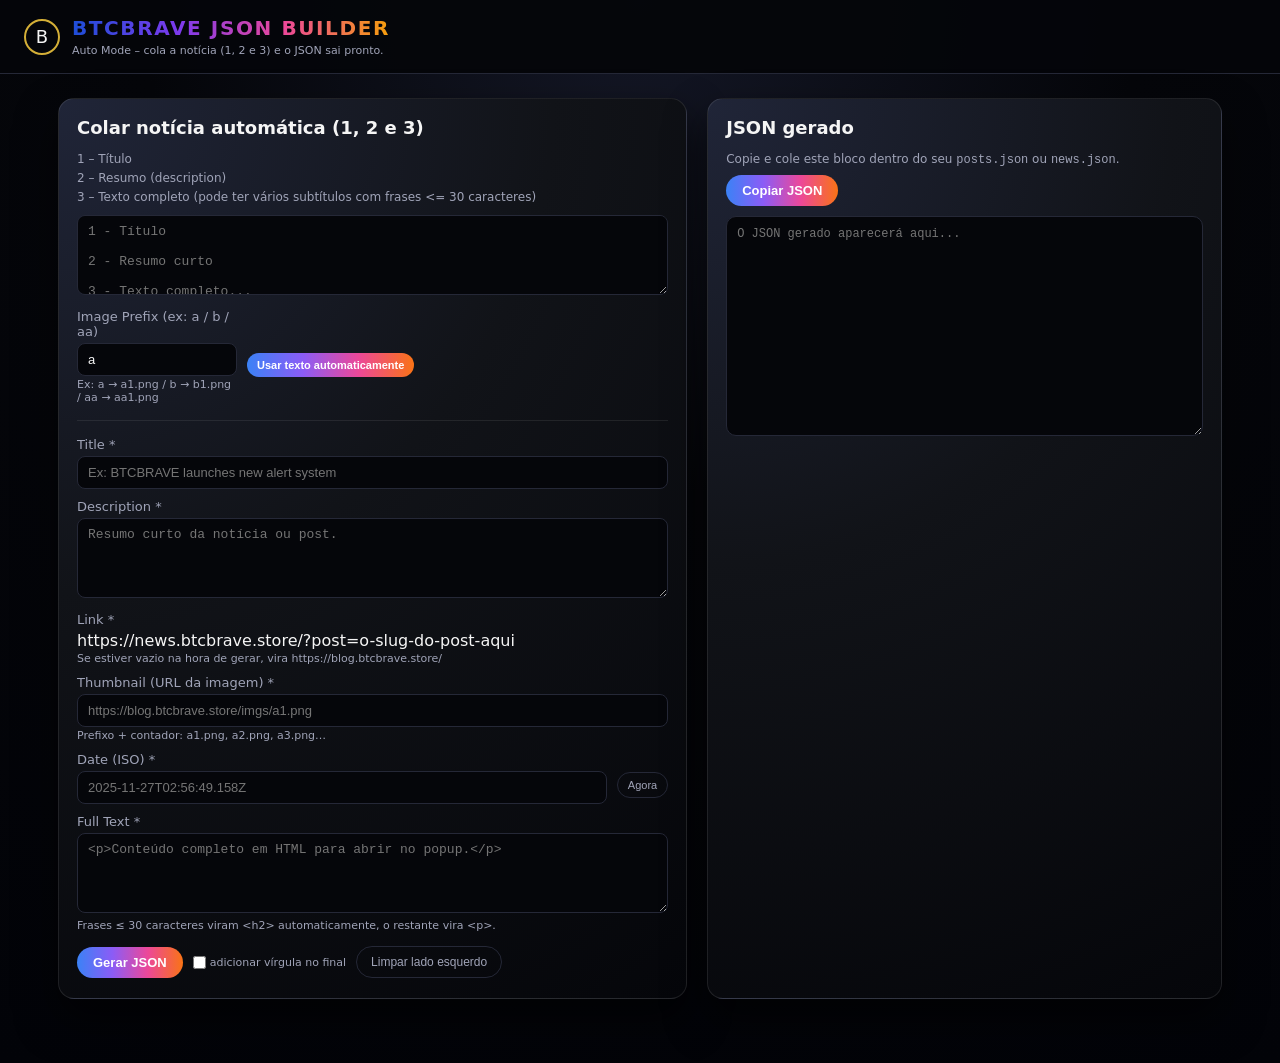
==== builder.html @ 75b8f395 "Update builder.html" ====
<!DOCTYPE html>
<html lang="en">
<head>
  <meta charset="UTF-8" />
  <title>BTCBRAVE – JSON Builder (Auto Mode)</title>
  <meta name="viewport" content="width=device-width, initial-scale=1.0" />
  <style>
    :root {
      --bg-main: #05060a;
      --bg-card: #111318;
      --accent: #d4af37;
      --accent-soft: #ffdd70;
      --text-main: #f5f5f5;
      --text-muted: #a0a4b8;
      --border-soft: #252837;
    }

    * { box-sizing: border-box; }

    body {
      margin: 0;
      font-family: system-ui, -apple-system, BlinkMacSystemFont, "Segoe UI", Arial, sans-serif;
      background: radial-gradient(circle at top, #151827 0, #05060a 40%, #020308 100%);
      color: var(--text-main);
    }

    header {
      padding: 16px 24px;
      border-bottom: 1px solid var(--border-soft);
      display: flex;
      justify-content: space-between;
      align-items: center;
      background: rgba(5, 6, 10, 0.96);
    }

    .logo-area {
      display: flex;
      align-items: center;
      gap: 12px;
    }

    .logo-badge {
      width: 36px;
      height: 36px;
      border-radius: 999px;
      border: 2px solid var(--accent);
      display: flex;
      align-items: center;
      justify-content: center;
      font-size: 18px;
    }

    .logo-text {
      font-weight: 800;
      font-size: 20px;
      letter-spacing: 0.08em;
      text-transform: uppercase;
      background: linear-gradient(90deg,#1d4ed8,#7c3aed,#ec4899,#f59e0b);
      -webkit-background-clip: text;
      -webkit-text-fill-color: transparent;
    }

    .subtitle {
      font-size: 11px;
      color: var(--text-muted);
      margin-top: 4px;
    }

    .wrapper {
      max-width: 1200px;
      margin: 24px auto;
      padding: 0 18px 40px;
      display: grid;
      grid-template-columns: minmax(0, 1.1fr) minmax(0, 0.9fr);
      gap: 20px;
    }

    @media (max-width: 900px) {
      .wrapper {
        grid-template-columns: 1fr;
      }
    }

    .card {
      background: radial-gradient(circle at top left, #202538 0, #111318 45%, #05060a 100%);
      border-radius: 16px;
      border: 1px solid rgba(255,255,255,0.1);
      padding: 18px 18px 20px;
      box-shadow: 0 20px 40px rgba(0,0,0,0.6);
    }

    .card h2 {
      margin: 0 0 10px;
      font-size: 18px;
    }

    .card small {
      color: var(--text-muted);
      font-size: 12px;
    }

    .field-group {
      margin-top: 10px;
    }

    .field-group label {
      display: block;
      font-size: 13px;
      margin-bottom: 4px;
      color: var(--text-muted);
    }

    .field-group input,
    .field-group textarea {
      width: 100%;
      padding: 8px 10px;
      border-radius: 8px;
      border: 1px solid var(--border-soft);
      background: #05060a;
      color: var(--text-main);
      font-size: 13px;
      resize: vertical;
    }

    .field-group textarea {
      min-height: 80px;
      max-height: 260px;
    }

    .inline-fields {
      display: flex;
      gap: 10px;
      flex-wrap: wrap;
      align-items: center;
    }

    .inline-fields .field-group {
      flex: 1 1 150px;
    }

    .hint {
      font-size: 11px;
      color: var(--text-muted);
      margin-top: 2px;
    }

    .btn-row {
      margin-top: 14px;
      display: flex;
      gap: 10px;
      flex-wrap: wrap;
      align-items: center;
    }

    .primary-btn {
      border-radius: 999px;
      padding: 8px 16px;
      border: none;
      background: linear-gradient(90deg,#3b82f6,#8b5cf6,#ec4899,#f97316);
      color: #fff;
      font-size: 13px;
      font-weight: 600;
      cursor: pointer;
    }

    .secondary-btn {
      border-radius: 999px;
      padding: 8px 14px;
      border: 1px solid var(--border-soft);
      background: transparent;
      color: var(--text-muted);
      font-size: 12px;
      cursor: pointer;
    }

    .small-btn {
      padding: 6px 10px;
      font-size: 11px;
    }

    .comma-toggle {
      display: inline-flex;
      align-items: center;
      gap: 4px;
      font-size: 11px;
      color: var(--text-muted);
    }

    .comma-toggle input {
      margin: 0;
    }

    .output-area textarea {
      width: 100%;
      min-height: 220px;
      background: #05060a;
      color: #d1fae5;
      border-radius: 10px;
      border: 1px solid var(--border-soft);
      padding: 10px;
      font-family: "JetBrains Mono", "Fira Code", monospace;
      font-size: 12px;
      resize: vertical;
      white-space: pre;
    }
  </style>
</head>
<body>
  <header>
    <div class="logo-area">
      <div class="logo-badge">B</div>
      <div>
        <div class="logo-text">BTCBRAVE JSON BUILDER</div>
        <div class="subtitle">Auto Mode – cola a notícia (1, 2 e 3) e o JSON sai pronto.</div>
      </div>
    </div>
  </header>

  <div class="wrapper">
    <!-- LADO ESQUERDO: FORMULÁRIO -->
    <div class="card">
      <h2>Colar notícia automática (1, 2 e 3)</h2>
      <small>
        1 – Título<br>
        2 – Resumo (description)<br>
        3 – Texto completo (pode ter vários subtítulos com frases &lt;= 30 caracteres)
      </small>

      <div class="field-group" style="margin-top:10px;">
        <textarea id="autoText" placeholder="1 - Título&#10;&#10;2 - Resumo curto&#10;&#10;3 - Texto completo..."></textarea>
      </div>

      <div class="inline-fields">
        <div class="field-group" style="max-width:160px;">
          <label for="imgPrefix">Image Prefix (ex: a / b / aa)</label>
          <input id="imgPrefix" type="text" value="a" maxlength="4">
          <div class="hint">Ex: a → a1.png / b → b1.png / aa → aa1.png</div>
        </div>
        <div class="field-group" style="flex:0 0 auto; margin-top:26px;">
          <button type="button" class="primary-btn small-btn" id="useAutoText">
            Usar texto automaticamente
          </button>
        </div>
      </div>

      <hr style="margin:16px 0; border:0; border-top:1px solid rgba(255,255,255,0.08);">

      <div class="field-group">
        <label for="title">Title *</label>
        <input id="title" type="text" placeholder="Ex: BTCBRAVE launches new alert system">
      </div>

      <div class="field-group">
        <label for="description">Description *</label>
        <textarea id="description" placeholder="Resumo curto da notícia ou post."></textarea>
      </div>

      <div class="field-group">
        <label for="link">Link *</label>
        https://news.btcbrave.store/?post=o-slug-do-post-aqui
        <div class="hint">Se estiver vazio na hora de gerar, vira https://blog.btcbrave.store/</div>
      </div>

      <div class="field-group">
        <label for="thumbnail">Thumbnail (URL da imagem) *</label>
        <input id="thumbnail" type="text" placeholder="https://blog.btcbrave.store/imgs/a1.png">
        <div class="hint">Prefixo + contador: a1.png, a2.png, a3.png…</div>
      </div>

      <div class="inline-fields">
        <div class="field-group">
          <label for="pubDate">Date (ISO) *</label>
          <input id="pubDate" type="text" placeholder="2025-11-27T02:56:49.158Z">
        </div>
        <div class="field-group" style="flex:0 0 auto; margin-top:24px;">
          <button class="secondary-btn small-btn" id="nowBtn">Agora</button>
        </div>
      </div>

      <div class="field-group">
        <label for="fullText">Full Text *</label>
        <textarea id="fullText" placeholder="<p>Conteúdo completo em HTML para abrir no popup.</p>"></textarea>
        <div class="hint">Frases ≤ 30 caracteres viram &lt;h2&gt; automaticamente, o restante vira &lt;p&gt;.</div>
      </div>

      <div class="btn-row">
        <button class="primary-btn" id="generateBtn">Gerar JSON</button>
        <label class="comma-toggle">
          <input type="checkbox" id="commaToggle">
          adicionar vírgula no final
        </label>
        <!-- BOTÃO: LIMPAR LADO ESQUERDO -->
        <button type="button" class="secondary-btn" id="clearLeftBtn">
          Limpar lado esquerdo
        </button>
      </div>
    </div>

    <!-- LADO DIREITO: SAÍDA -->
    <div class="card output-area">
      <h2>JSON gerado</h2>
      <small>Copie e cole este bloco dentro do seu <code>posts.json</code> ou <code>news.json</code>.</small>

      <div class="btn-row" style="margin-top:8px;">
        <button class="primary-btn" id="copyBtn">Copiar JSON</button>
      </div>

      <div class="field-group" style="margin-top:10px;">
        <textarea id="outputJson" readonly placeholder='O JSON gerado aparecerá aqui...'></textarea>
      </div>
    </div>
  </div>

  <script>
  const autoTextEl   = document.getElementById('autoText');
  const imgPrefixEl  = document.getElementById('imgPrefix');

  const titleEl      = document.getElementById('title');
  const descEl       = document.getElementById('description');
  const linkEl       = document.getElementById('link');
  const thumbEl      = document.getElementById('thumbnail');
  const pubDateEl    = document.getElementById('pubDate');
  const fullTextEl   = document.getElementById('fullText');
  const outputJsonEl = document.getElementById('outputJson');
  const commaToggle  = document.getElementById('commaToggle');
  const clearLeftBtn = document.getElementById('clearLeftBtn');

  let imgCounter = 1;

  // Botão "Agora" – data/hora atual em ISO
  document.getElementById('nowBtn').addEventListener('click', () => {
    pubDateEl.value = new Date().toISOString();
  });

  // Botão: usar texto automático (por parágrafos)
  document.getElementById('useAutoText').addEventListener('click', () => {
    const raw    = (autoTextEl.value || '').trim();
    const prefix = (imgPrefixEl.value || 'a').trim();

    if (!raw) {
      alert('Cole o texto com parágrafos:\n\n1º parágrafo = título\n2º parágrafo = resumo\nDo 3º em diante = texto completo');
      return;
    }

    // quebra por PARÁGRAFOS (linha em branco)
    let blocks = raw
      .split(/\n\s*\n+/)       // separa por linhas em branco
      .map(b => b.trim())
      .filter(b => b.length);  // remove vazios

    if (blocks.length < 3) {
      alert('Precisa ter pelo menos: título (1º parágrafo), resumo (2º) e texto completo (3º parágrafo em diante).');
      return;
    }

    // remove numeração tipo "1 ", "2 ", "3 " no começo dos parágrafos
    const cleanBlock = (txt) => txt.replace(/^\d+\s+/, '').trim();

    const title = cleanBlock(blocks[0] || '');
    const desc  = cleanBlock(blocks[1] || '');
    const bodyBlocks = blocks.slice(2).map(cleanBlock);

    if (!title || !desc || bodyBlocks.length === 0) {
      alert('Verifique se o título, o resumo e o texto completo foram preenchidos corretamente.');
      return;
    }

    // monta HTML do texto completo: cada parágrafo → <p>
    const html = bodyBlocks
      .map(par => `<p>${par}</p>`)
      .join('\n\n');

    // preenche campos
    titleEl.value    = title;
    descEl.value     = desc;
    fullTextEl.value = html;

    // -------- IMAGEM AUTOMÁTICA --------
    const imgName = `${prefix}${imgCounter}.png`;
    thumbEl.value = `https://blog.btcbrave.store/imgs/${imgName}`;
    imgCounter++;

    // -------- DATA AUTOMÁTICA --------
    pubDateEl.value = new Date().toISOString();

    // -------- LINK AUTOMÁTICO (slug do título) --------
    const slug = title
      .toLowerCase()
      .normalize('NFD').replace(/[\u0300-\u036f]/g, '') // tira acento
      .replace(/[^a-z0-9\s-]/g, '')                    // tira símbolo
      .trim()
      .replace(/\s+/g, '-');                           // espaço → -
p
    const autoLink = slug
      ? `https://blog.btcbrave.store/${slug}.html`
      : 'https://blog.btcbrave.store/';

    linkEl.value = autoLink;

    alert(`✅ Texto aplicado\n✅ Próxima imagem: ${prefix}${imgCounter}.png`);
  });

  // Botão: Gerar JSON
  document.getElementById('generateBtn').addEventListener('click', () => {
    let finalLink = (linkEl.value || '').trim();
    if (!finalLink) {
      finalLink = 'https://blog.btcbrave.store/';
      linkEl.value = finalLink;
    }

    const obj = {
      title:      titleEl.value.trim(),
      description:descEl.value.trim(),
      link:       finalLink,
      thumbnail:  thumbEl.value.trim(),
      pubDate:    pubDateEl.value.trim(),
      fullText:   fullTextEl.value.trim()
    };
    
    if (!obj.title || !obj.description || !obj.link || !obj.thumbnail || !obj.pubDate) {
      alert('Preencha pelo menos: Title, Description, Link, Thumbnail e pubDate.');
      return;
    }

    let jsonStr = JSON.stringify(obj, null, 2);
    if (commaToggle.checked) {
      jsonStr += ',';
    }

    // 🔹 ACUMULAR JSON (não sobrescreve o que já tem)
    if (outputJsonEl.value.trim()) {
      outputJsonEl.value += "\n\n" + jsonStr;
    } else {
      outputJsonEl.value = jsonStr;
    }
  });

  // Botão: copiar JSON
  document.getElementById('copyBtn').addEventListener('click', async () => {
    const text = outputJsonEl.value.trim();
    if (!text) {
      alert('Nenhum JSON gerado ainda.');
      return;
    }
    try {
      await navigator.clipboard.writeText(text);
      alert('JSON copiado para a área de transferência!');
    } catch (e) {
      alert('Não foi possível copiar automaticamente. Selecione o texto e copie manualmente (Ctrl+C).');
    }
  });

  // Botão: Limpar lado esquerdo (apenas inputs/textarea)
  clearLeftBtn.addEventListener('click', () => {
    autoTextEl.value = '';
    imgPrefixEl.value = '';
    titleEl.value = '';
    descEl.value = '';
    linkEl.value = '';
    thumbEl.value = '';
    pubDateEl.value = '';
    fullTextEl.value = '';
    commaToggle.checked = false;
    // JSON do lado direito permanece intacto
  });
</script>
</body>
</html>
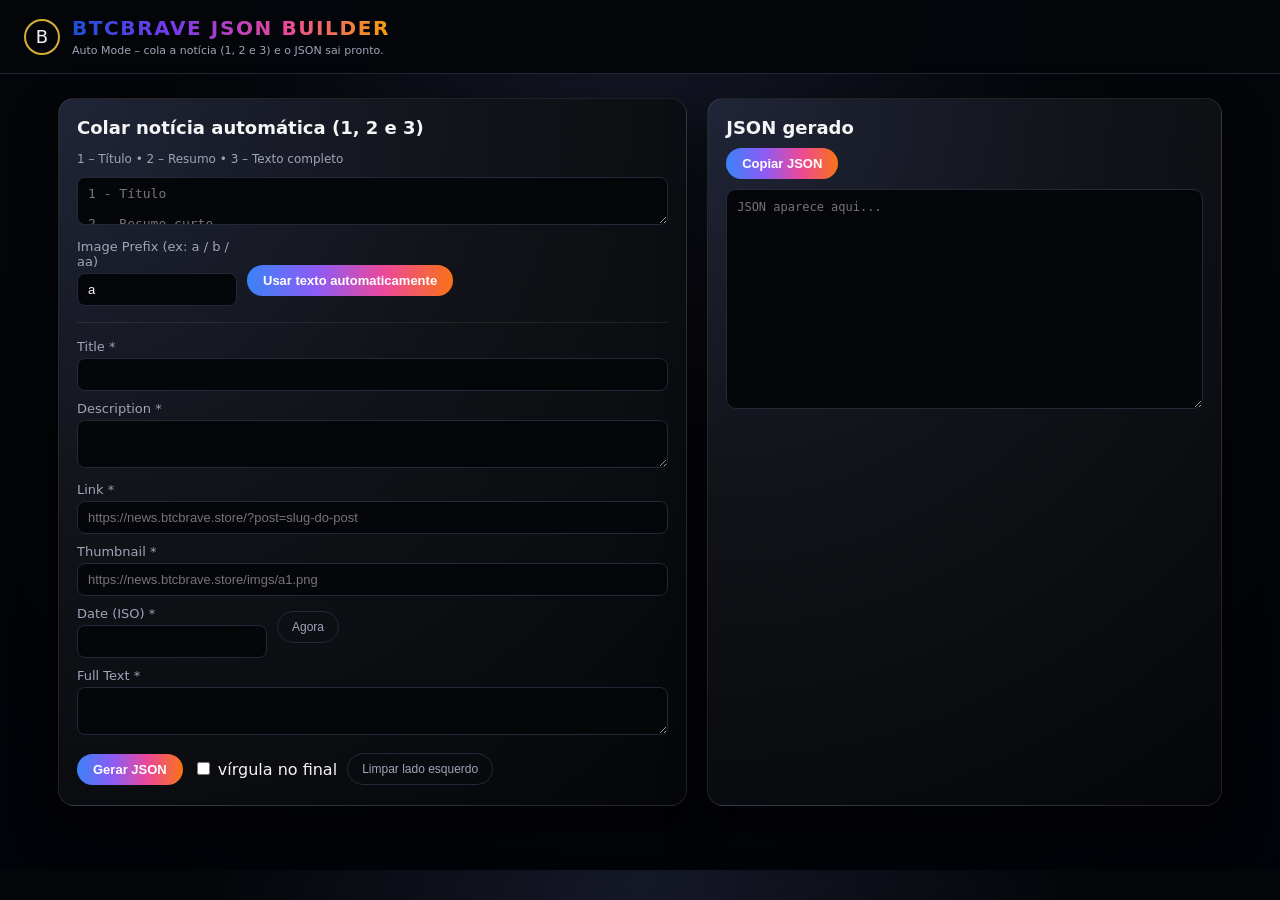
==== commit e37b595c: "Update builder.html" ====
--- a/builder.html
+++ b/builder.html
@@ -122,26 +122,11 @@
       resize: vertical;
     }
 
-    .field-group textarea {
-      min-height: 80px;
-      max-height: 260px;
-    }
-
     .inline-fields {
       display: flex;
       gap: 10px;
       flex-wrap: wrap;
       align-items: center;
-    }
-
-    .inline-fields .field-group {
-      flex: 1 1 150px;
-    }
-
-    .hint {
-      font-size: 11px;
-      color: var(--text-muted);
-      margin-top: 2px;
     }
 
     .btn-row {
@@ -173,23 +158,6 @@
       cursor: pointer;
     }
 
-    .small-btn {
-      padding: 6px 10px;
-      font-size: 11px;
-    }
-
-    .comma-toggle {
-      display: inline-flex;
-      align-items: center;
-      gap: 4px;
-      font-size: 11px;
-      color: var(--text-muted);
-    }
-
-    .comma-toggle input {
-      margin: 0;
-    }
-
     .output-area textarea {
       width: 100%;
       min-height: 220px;
@@ -198,9 +166,8 @@
       border-radius: 10px;
       border: 1px solid var(--border-soft);
       padding: 10px;
-      font-family: "JetBrains Mono", "Fira Code", monospace;
+      font-family: "JetBrains Mono", monospace;
       font-size: 12px;
-      resize: vertical;
       white-space: pre;
     }
   </style>
@@ -217,14 +184,11 @@
   </header>
 
   <div class="wrapper">
-    <!-- LADO ESQUERDO: FORMULÁRIO -->
+
+    <!-- FORMULÁRIO ESQUERDO -->
     <div class="card">
       <h2>Colar notícia automática (1, 2 e 3)</h2>
-      <small>
-        1 – Título<br>
-        2 – Resumo (description)<br>
-        3 – Texto completo (pode ter vários subtítulos com frases &lt;= 30 caracteres)
-      </small>
+      <small>1 – Título • 2 – Resumo • 3 – Texto completo</small>
 
       <div class="field-group" style="margin-top:10px;">
         <textarea id="autoText" placeholder="1 - Título&#10;&#10;2 - Resumo curto&#10;&#10;3 - Texto completo..."></textarea>
@@ -234,12 +198,9 @@
         <div class="field-group" style="max-width:160px;">
           <label for="imgPrefix">Image Prefix (ex: a / b / aa)</label>
           <input id="imgPrefix" type="text" value="a" maxlength="4">
-          <div class="hint">Ex: a → a1.png / b → b1.png / aa → aa1.png</div>
         </div>
         <div class="field-group" style="flex:0 0 auto; margin-top:26px;">
-          <button type="button" class="primary-btn small-btn" id="useAutoText">
-            Usar texto automaticamente
-          </button>
+          <button type="button" class="primary-btn small-btn" id="useAutoText">Usar texto automaticamente</button>
         </div>
       </div>
 
@@ -247,222 +208,171 @@
 
       <div class="field-group">
         <label for="title">Title *</label>
-        <input id="title" type="text" placeholder="Ex: BTCBRAVE launches new alert system">
+        <input id="title" type="text">
       </div>
 
       <div class="field-group">
         <label for="description">Description *</label>
-        <textarea id="description" placeholder="Resumo curto da notícia ou post."></textarea>
+        <textarea id="description"></textarea>
       </div>
 
       <div class="field-group">
         <label for="link">Link *</label>
-        https://news.btcbrave.store/?post=o-slug-do-post-aqui
-        <div class="hint">Se estiver vazio na hora de gerar, vira https://blog.btcbrave.store/</div>
-      </div>
-
-      <div class="field-group">
-        <label for="thumbnail">Thumbnail (URL da imagem) *</label>
-        <input id="thumbnail" type="text" placeholder="https://blog.btcbrave.store/imgs/a1.png">
-        <div class="hint">Prefixo + contador: a1.png, a2.png, a3.png…</div>
+        <input id="link" type="text" placeholder="https://news.btcbrave.store/?post=slug-do-post">
+      </div>
+
+      <div class="field-group">
+        <label for="thumbnail">Thumbnail *</label>
+        <input id="thumbnail" type="text" placeholder="https://news.btcbrave.store/imgs/a1.png">
       </div>
 
       <div class="inline-fields">
         <div class="field-group">
           <label for="pubDate">Date (ISO) *</label>
-          <input id="pubDate" type="text" placeholder="2025-11-27T02:56:49.158Z">
+          <input id="pubDate" type="text">
         </div>
-        <div class="field-group" style="flex:0 0 auto; margin-top:24px;">
-          <button class="secondary-btn small-btn" id="nowBtn">Agora</button>
-        </div>
+        <button class="secondary-btn small-btn" id="nowBtn">Agora</button>
       </div>
 
       <div class="field-group">
         <label for="fullText">Full Text *</label>
-        <textarea id="fullText" placeholder="<p>Conteúdo completo em HTML para abrir no popup.</p>"></textarea>
-        <div class="hint">Frases ≤ 30 caracteres viram &lt;h2&gt; automaticamente, o restante vira &lt;p&gt;.</div>
+        <textarea id="fullText"></textarea>
       </div>
 
       <div class="btn-row">
         <button class="primary-btn" id="generateBtn">Gerar JSON</button>
-        <label class="comma-toggle">
-          <input type="checkbox" id="commaToggle">
-          adicionar vírgula no final
-        </label>
-        <!-- BOTÃO: LIMPAR LADO ESQUERDO -->
-        <button type="button" class="secondary-btn" id="clearLeftBtn">
-          Limpar lado esquerdo
-        </button>
+        <label><input type="checkbox" id="commaToggle"> vírgula no final</label>
+        <button type="button" class="secondary-btn" id="clearLeftBtn">Limpar lado esquerdo</button>
       </div>
     </div>
 
-    <!-- LADO DIREITO: SAÍDA -->
+    <!-- SAÍDA -->
     <div class="card output-area">
       <h2>JSON gerado</h2>
-      <small>Copie e cole este bloco dentro do seu <code>posts.json</code> ou <code>news.json</code>.</small>
-
-      <div class="btn-row" style="margin-top:8px;">
-        <button class="primary-btn" id="copyBtn">Copiar JSON</button>
-      </div>
+      <button class="primary-btn" id="copyBtn">Copiar JSON</button>
 
       <div class="field-group" style="margin-top:10px;">
-        <textarea id="outputJson" readonly placeholder='O JSON gerado aparecerá aqui...'></textarea>
+        <textarea id="outputJson" readonly placeholder='JSON aparece aqui...'></textarea>
       </div>
     </div>
   </div>
 
-  <script>
-  const autoTextEl   = document.getElementById('autoText');
-  const imgPrefixEl  = document.getElementById('imgPrefix');
-
-  const titleEl      = document.getElementById('title');
-  const descEl       = document.getElementById('description');
-  const linkEl       = document.getElementById('link');
-  const thumbEl      = document.getElementById('thumbnail');
-  const pubDateEl    = document.getElementById('pubDate');
-  const fullTextEl   = document.getElementById('fullText');
-  const outputJsonEl = document.getElementById('outputJson');
-  const commaToggle  = document.getElementById('commaToggle');
-  const clearLeftBtn = document.getElementById('clearLeftBtn');
-
-  let imgCounter = 1;
-
-  // Botão "Agora" – data/hora atual em ISO
-  document.getElementById('nowBtn').addEventListener('click', () => {
-    pubDateEl.value = new Date().toISOString();
-  });
-
-  // Botão: usar texto automático (por parágrafos)
-  document.getElementById('useAutoText').addEventListener('click', () => {
-    const raw    = (autoTextEl.value || '').trim();
-    const prefix = (imgPrefixEl.value || 'a').trim();
-
-    if (!raw) {
-      alert('Cole o texto com parágrafos:\n\n1º parágrafo = título\n2º parágrafo = resumo\nDo 3º em diante = texto completo');
-      return;
-    }
-
-    // quebra por PARÁGRAFOS (linha em branco)
-    let blocks = raw
-      .split(/\n\s*\n+/)       // separa por linhas em branco
-      .map(b => b.trim())
-      .filter(b => b.length);  // remove vazios
-
-    if (blocks.length < 3) {
-      alert('Precisa ter pelo menos: título (1º parágrafo), resumo (2º) e texto completo (3º parágrafo em diante).');
-      return;
-    }
-
-    // remove numeração tipo "1 ", "2 ", "3 " no começo dos parágrafos
-    const cleanBlock = (txt) => txt.replace(/^\d+\s+/, '').trim();
-
-    const title = cleanBlock(blocks[0] || '');
-    const desc  = cleanBlock(blocks[1] || '');
-    const bodyBlocks = blocks.slice(2).map(cleanBlock);
-
-    if (!title || !desc || bodyBlocks.length === 0) {
-      alert('Verifique se o título, o resumo e o texto completo foram preenchidos corretamente.');
-      return;
-    }
-
-    // monta HTML do texto completo: cada parágrafo → <p>
-    const html = bodyBlocks
-      .map(par => `<p>${par}</p>`)
-      .join('\n\n');
-
-    // preenche campos
-    titleEl.value    = title;
-    descEl.value     = desc;
-    fullTextEl.value = html;
-
-    // -------- IMAGEM AUTOMÁTICA --------
-    const imgName = `${prefix}${imgCounter}.png`;
-    thumbEl.value = `https://blog.btcbrave.store/imgs/${imgName}`;
-    imgCounter++;
-
-    // -------- DATA AUTOMÁTICA --------
-    pubDateEl.value = new Date().toISOString();
-
-    // -------- LINK AUTOMÁTICO (slug do título) --------
-    const slug = title
-      .toLowerCase()
-      .normalize('NFD').replace(/[\u0300-\u036f]/g, '') // tira acento
-      .replace(/[^a-z0-9\s-]/g, '')                    // tira símbolo
+<script>
+const autoTextEl   = document.getElementById('autoText');
+const imgPrefixEl  = document.getElementById('imgPrefix');
+const titleEl      = document.getElementById('title');
+const descEl       = document.getElementById('description');
+const linkEl       = document.getElementById('link');
+const thumbEl      = document.getElementById('thumbnail');
+const pubDateEl    = document.getElementById('pubDate');
+const fullTextEl   = document.getElementById('fullText');
+const outputJsonEl = document.getElementById('outputJson');
+const commaToggle  = document.getElementById('commaToggle');
+const clearLeftBtn = document.getElementById('clearLeftBtn');
+
+let imgCounter = 1;
+
+// Botão "Agora"
+document.getElementById('nowBtn').addEventListener('click', () => {
+  pubDateEl.value = new Date().toISOString();
+});
+
+// AutoText (gera tudo automaticamente)
+document.getElementById('useAutoText').addEventListener('click', () => {
+  const raw = (autoTextEl.value || '').trim();
+  if (!raw) return alert('Cole título, resumo e texto completo.');
+
+  let blocks = raw.split(/\n\s*\n+/).map(b => b.trim()).filter(b => b);
+  if (blocks.length < 3) return alert('Faltou título, resumo ou texto.');
+
+  const clean = t => t.replace(/^\d+\s+/, '').trim();
+
+  const title = clean(blocks[0]);
+  const desc  = clean(blocks[1]);
+  const body  = blocks.slice(2).map(clean);
+
+  const html = body.map(p => `<p>${p}</p>`).join("\n\n");
+
+  titleEl.value    = title;
+  descEl.value     = desc;
+  fullTextEl.value = html;
+  pubDateEl.value  = new Date().toISOString();
+
+  // imagem automática
+  const imgName = `${imgPrefixEl.value}${imgCounter}.png`;
+  thumbEl.value  = `https://news.btcbrave.store/imgs/${imgName}`;
+  imgCounter++;
+
+  // link automático
+  const slug = title.toLowerCase()
+    .normalize('NFD').replace(/[\u0300-\u036f]/g,'')
+    .replace(/[^a-z0-9\s-]/g,'')
+    .trim()
+    .replace(/\s+/g,'-');
+
+  linkEl.value = `https://news.btcbrave.store/?post=${slug}`;
+});
+
+// Gerar JSON
+document.getElementById('generateBtn').addEventListener('click', () => {
+
+  const title = titleEl.value.trim();
+  const desc  = descEl.value.trim();
+  const thumb = thumbEl.value.trim();
+  const date  = pubDateEl.value.trim();
+  const full  = fullTextEl.value.trim();
+  let   link  = linkEl.value.trim();
+
+  if (!title || !desc || !thumb || !date || !full)
+    return alert("Preencha título, resumo, thumbnail, data e texto completo.");
+
+  // se link estiver vazio → gerar automático
+  if (!link) {
+    const slug = title.toLowerCase()
+      .normalize('NFD').replace(/[\u0300-\u036f]/g,'')
+      .replace(/[^a-z0-9\s-]/g,'')
       .trim()
-      .replace(/\s+/g, '-');                           // espaço → -
-p
-    const autoLink = slug
-      ? `https://blog.btcbrave.store/${slug}.html`
-      : 'https://blog.btcbrave.store/';
-
-    linkEl.value = autoLink;
-
-    alert(`✅ Texto aplicado\n✅ Próxima imagem: ${prefix}${imgCounter}.png`);
-  });
-
-  // Botão: Gerar JSON
-  document.getElementById('generateBtn').addEventListener('click', () => {
-    let finalLink = (linkEl.value || '').trim();
-    if (!finalLink) {
-      finalLink = 'https://blog.btcbrave.store/';
-      linkEl.value = finalLink;
-    }
-
-    const obj = {
-      title:      titleEl.value.trim(),
-      description:descEl.value.trim(),
-      link:       finalLink,
-      thumbnail:  thumbEl.value.trim(),
-      pubDate:    pubDateEl.value.trim(),
-      fullText:   fullTextEl.value.trim()
-    };
-    
-    if (!obj.title || !obj.description || !obj.link || !obj.thumbnail || !obj.pubDate) {
-      alert('Preencha pelo menos: Title, Description, Link, Thumbnail e pubDate.');
-      return;
-    }
-
-    let jsonStr = JSON.stringify(obj, null, 2);
-    if (commaToggle.checked) {
-      jsonStr += ',';
-    }
-
-    // 🔹 ACUMULAR JSON (não sobrescreve o que já tem)
-    if (outputJsonEl.value.trim()) {
-      outputJsonEl.value += "\n\n" + jsonStr;
-    } else {
-      outputJsonEl.value = jsonStr;
-    }
-  });
-
-  // Botão: copiar JSON
-  document.getElementById('copyBtn').addEventListener('click', async () => {
-    const text = outputJsonEl.value.trim();
-    if (!text) {
-      alert('Nenhum JSON gerado ainda.');
-      return;
-    }
-    try {
-      await navigator.clipboard.writeText(text);
-      alert('JSON copiado para a área de transferência!');
-    } catch (e) {
-      alert('Não foi possível copiar automaticamente. Selecione o texto e copie manualmente (Ctrl+C).');
-    }
-  });
-
-  // Botão: Limpar lado esquerdo (apenas inputs/textarea)
-  clearLeftBtn.addEventListener('click', () => {
-    autoTextEl.value = '';
-    imgPrefixEl.value = '';
-    titleEl.value = '';
-    descEl.value = '';
-    linkEl.value = '';
-    thumbEl.value = '';
-    pubDateEl.value = '';
-    fullTextEl.value = '';
-    commaToggle.checked = false;
-    // JSON do lado direito permanece intacto
-  });
+      .replace(/\s+/g,'-');
+
+    link = `https://news.btcbrave.store/?post=${slug}`;
+    linkEl.value = link;
+  }
+
+  const obj = {
+    title,
+    description: desc,
+    link,
+    thumbnail: thumb,
+    pubDate: date,
+    fullText: full
+  };
+
+  let json = JSON.stringify(obj, null, 2);
+  if (commaToggle.checked) json += ",";
+
+  if (outputJsonEl.value.trim())
+    outputJsonEl.value += "\n\n" + json;
+  else
+    outputJsonEl.value = json;
+});
+
+// copiar
+document.getElementById('copyBtn').addEventListener('click', async () => {
+  await navigator.clipboard.writeText(outputJsonEl.value);
+  alert("Copiado!");
+});
+
+// limpar
+clearLeftBtn.addEventListener('click', () => {
+  autoTextEl.value = "";
+  titleEl.value = "";
+  descEl.value  = "";
+  linkEl.value  = "";
+  thumbEl.value = "";
+  pubDateEl.value = "";
+  fullTextEl.value = "";
+});
 </script>
+
 </body>
 </html>
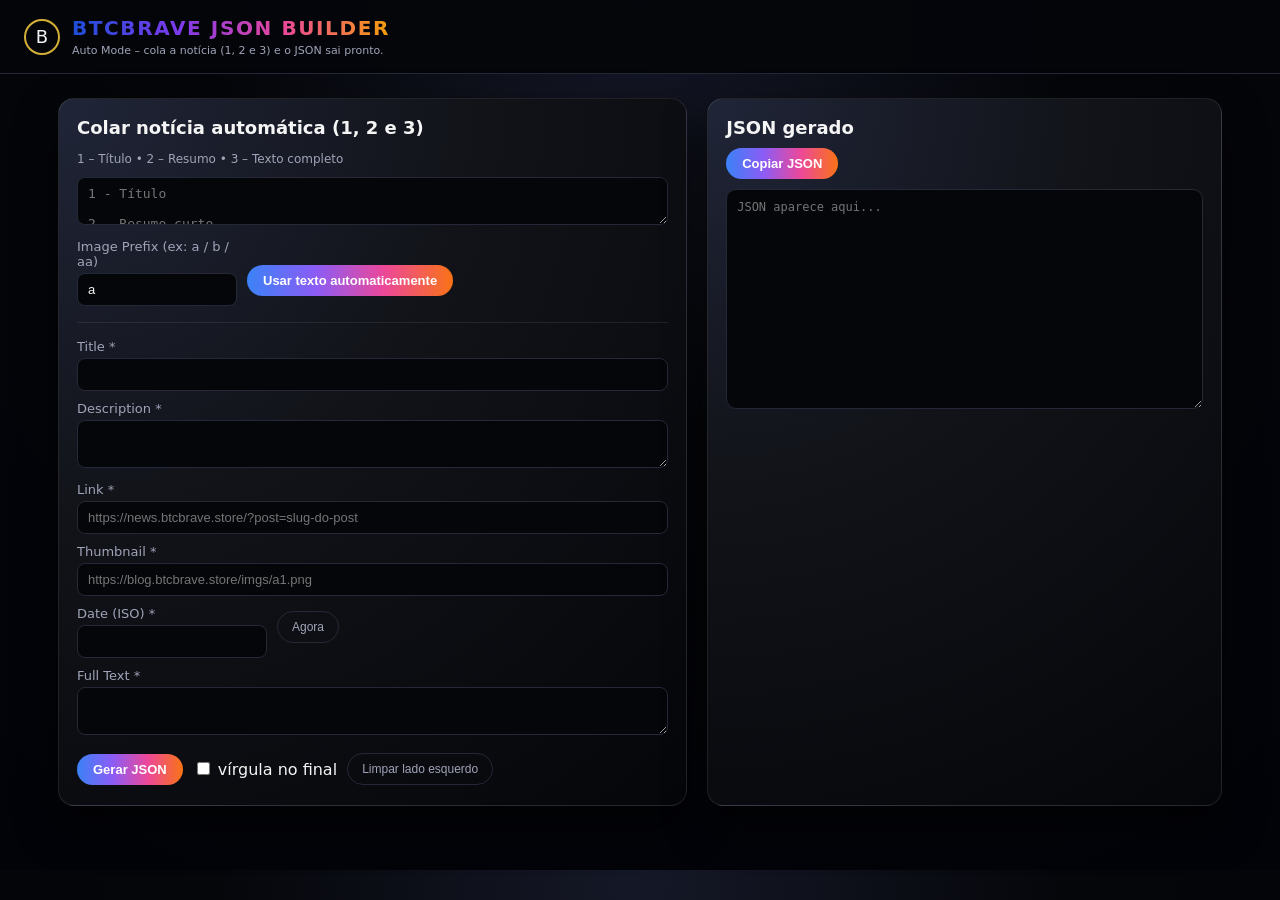
==== commit 1156c5e6: "Update builder.html" ====
--- a/builder.html
+++ b/builder.html
@@ -223,7 +223,7 @@
 
       <div class="field-group">
         <label for="thumbnail">Thumbnail *</label>
-        <input id="thumbnail" type="text" placeholder="https://news.btcbrave.store/imgs/a1.png">
+        <input id="thumbnail" type="text" placeholder="https://blog.btcbrave.store/imgs/a1.png">
       </div>
 
       <div class="inline-fields">
@@ -300,7 +300,7 @@
 
   // imagem automática
   const imgName = `${imgPrefixEl.value}${imgCounter}.png`;
-  thumbEl.value  = `https://news.btcbrave.store/imgs/${imgName}`;
+  thumbEl.value  = `https://blog.btcbrave.store/imgs/${imgName}`;
   imgCounter++;
 
   // link automático
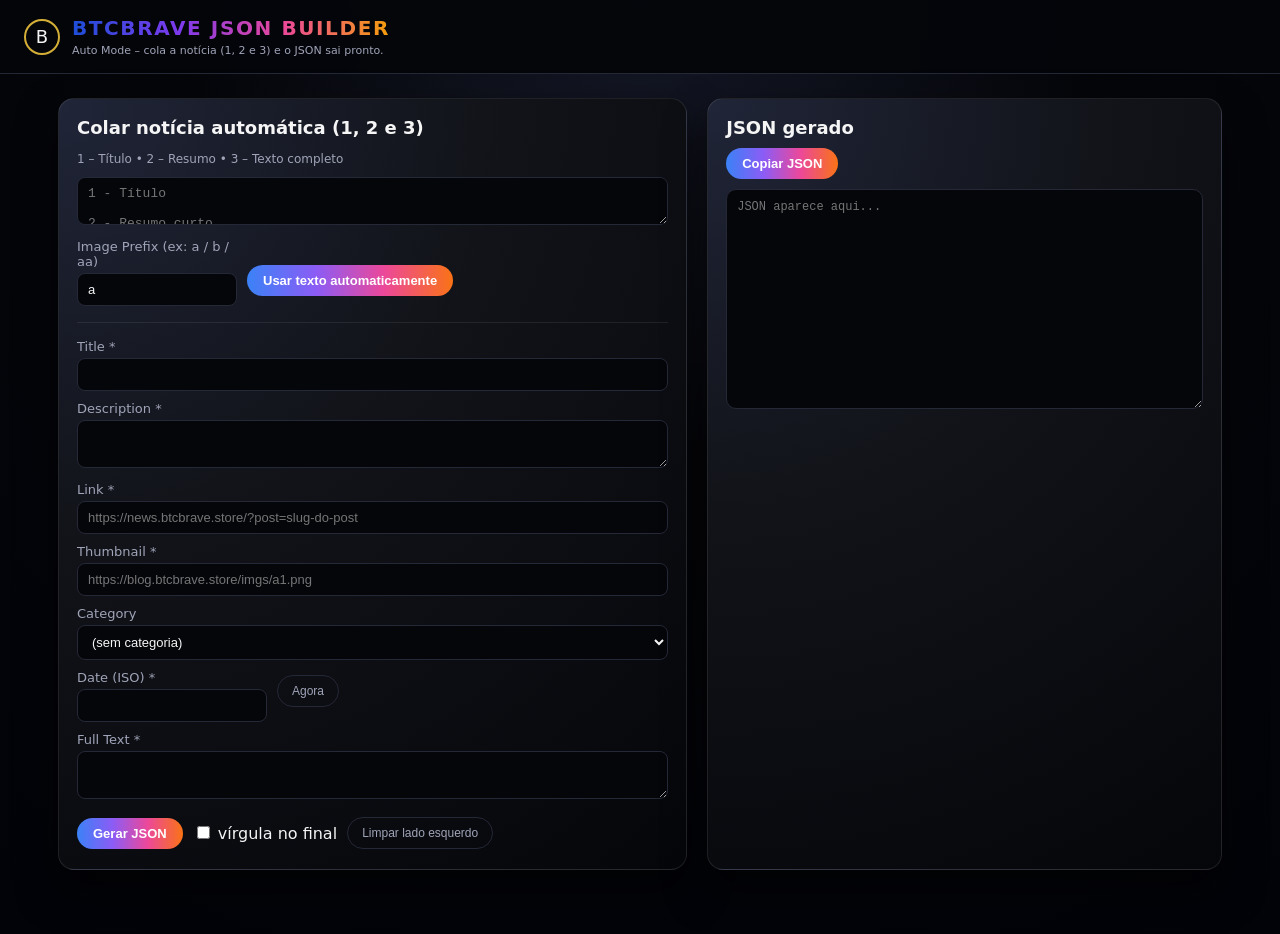
==== commit 3d32a115: "Update builder.html" ====
--- a/builder.html
+++ b/builder.html
@@ -111,7 +111,8 @@
     }
 
     .field-group input,
-    .field-group textarea {
+    .field-group textarea,
+    .field-group select {
       width: 100%;
       padding: 8px 10px;
       border-radius: 8px;
@@ -224,6 +225,19 @@
       <div class="field-group">
         <label for="thumbnail">Thumbnail *</label>
         <input id="thumbnail" type="text" placeholder="https://blog.btcbrave.store/imgs/a1.png">
+      </div>
+
+      <!-- NOVO: SELECT DE CATEGORY -->
+      <div class="field-group">
+        <label for="category">Category</label>
+        <select id="category">
+          <option value="">(sem categoria)</option>
+          <option value="crypto">Crypto</option>
+          <option value="world">World</option>
+          <option value="games">Games</option>
+          <option value="food">Food / Cooking</option>
+          <option value="blog">Blog</option>
+        </select>
       </div>
 
       <div class="inline-fields">
@@ -269,6 +283,7 @@
 const outputJsonEl = document.getElementById('outputJson');
 const commaToggle  = document.getElementById('commaToggle');
 const clearLeftBtn = document.getElementById('clearLeftBtn');
+const categoryEl   = document.getElementById('category'); // NOVO
 
 let imgCounter = 1;
 
@@ -322,6 +337,7 @@
   const date  = pubDateEl.value.trim();
   const full  = fullTextEl.value.trim();
   let   link  = linkEl.value.trim();
+  const category = (categoryEl.value || "").trim(); // NOVO
 
   if (!title || !desc || !thumb || !date || !full)
     return alert("Preencha título, resumo, thumbnail, data e texto completo.");
@@ -346,6 +362,11 @@
     pubDate: date,
     fullText: full
   };
+
+  // Só adiciona "category" se tiver escolhido alguma
+  if (category) {
+    obj.category = category;
+  }
 
   let json = JSON.stringify(obj, null, 2);
   if (commaToggle.checked) json += ",";
@@ -371,6 +392,7 @@
   thumbEl.value = "";
   pubDateEl.value = "";
   fullTextEl.value = "";
+  categoryEl.value = ""; // limpa categoria também
 });
 </script>
 
